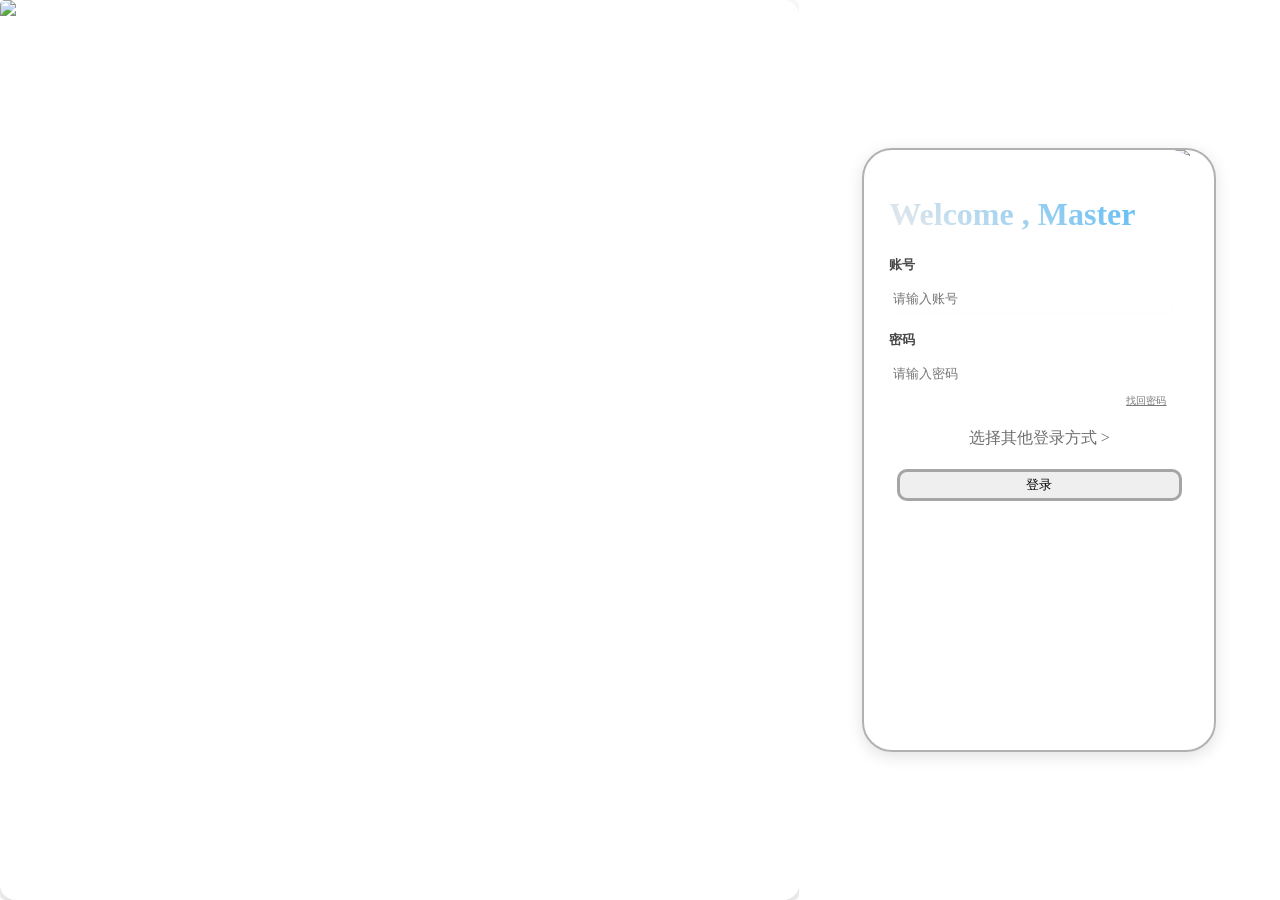
==== web-demo/index.html @ 5b2a6220 "网页设计，10月7日刘圳霖" ====
<!DOCTYPE html>
<html lang="zh-CN">
<head>
    <meta charset="UTF-8">
    <meta name="viewport" content="width=device-width, initial-scale=1.0">
    <title>简易登录界面</title>
    <!-- 引入css -->
    <link rel="stylesheet" href="style.css">
</head>
<body>

<div class="left-carousel-wrap">
        <div class="carousel-box">
            <div class="carousel-inner">
                <div class="card-item active">
                    <image class="round-img" src="/v2-c74cf86a68d6e761b72df6c3966013a4_r.jpg" mode="widthFix"></image>
                </div>
                <button class="revolve right"onclick="right()"><image class="revolve-img right" src="/切换器右.png" mode="widthFix"></image></button>
                <button class="revolve left" onclick="left()"><image class="revolve-img left" src="/切换器左.png" mode="widthFix"></image></button>
            </div>
        </div>
</div>

<div class="register-box">
    <div class="input-box">
        <div class="check-in">
            <h1>Welcome , Master</h1>
        </div>
            <div class="quary">
                <img src="/二维码.png">
            </div>
            <span class="all-title">账号</span>
            <input type="text" class="putin-box reg" placeholder="请输入账号">


            <span class="all-title">密码</span>
            <input type="text" class="putin-box pwd" placeholder="请输入密码">

            <div class="found-box">
                <span class="found-text" onclick="found()">找回密码</span>
            </div>
            
        <div class="choose-box">
            <span class="choose-text" onclick="choose-sign()">选择其他登录方式 > </span>
        </div>
        <div class="sign">
            <button class="sign-button"><span>登录</span></button>
        </div>
    </div>
</div>
    <!-- 引入js，放body末尾 -->
    <script src="script.js"></script>
</body>
</html>
---- web-demo/style.css ----
body{
    /* background简写合并，代码更短 */
    margin: 0;
    min-height: 100vh;
    display: flex;
    justify-content: flex;
}
.left-carousel-wrap {
    width: 70%;
    height: 100vh;
    display: flex;
    flex-direction: column;
    align-items: center;
    justify-content: center;
    position: relative;
}
.carousel-box {
    position: relative;
    width: 100%;
    height: 100%;
    overflow: hidden;
    border-radius: 5px;
}
.carousel-inner {
    position: relative;
    display: flex;
    width: 100%;
    transition: transform 0.4s ease-in-out;
    height: 100%;
}
.card-item {
    position: relative;
    flex-shrink: 0;
    width: 100%;
    height: 100%;
    background: rgba(255,255,255,0.92);
    border-radius:16px;
    box-shadow: 0 10px 30px rgba(0,0,0,0.2);
}
.round-img{
    width: 100%;
    display: flex;
    align-items: center;
    margin: 0;
    justify-content: center;
    min-height: 100vh;
}
.revolve{
    position: absolute;
    top: 50%;
    transform: translateY(-50%);
    width: 40px;
    height: 40px;
    border-radius: 50%;
    border:none;
    overflow: hidden;
    opacity: 0;
    transition: 0.3s;
}
.right{
    right: 10px;
}
.left{
    left: 10px;
}

.revolve:hover{
    opacity: 0.7;
}

.revolve-img{
    width: 100%;
    height: 100%;
    object-fit: cover;
}
.revolve-img.right{
    right: 10px;
}
.revolve-img.left{
    left: 10px;
}
.register-box{
    display: flex;
    flex-direction: column;
    height: 100%;
    width: 540px;
    right: 50px;
    align-items: center;
    justify-content: center;
    min-height: 100vh;
}
.check-in{
    background: linear-gradient(45deg, rgb(233, 233, 235), rgb(69, 181, 246));
    -webkit-background-clip: text;
    color: transparent;
}

.all-title{
    font-size:small;
    font-weight: 800;
    color: rgb(72, 71, 71);
    margin:0 0 15px;
}

.input-box{
    height: 550px;
    width: 300px;
    padding: 25px;
    background-color: rgba(255,255,255,0.85);
    backdrop-filter: blur(8px);
    -webkit-backdrop-filter: blur(8px);
    border: 2px solid rgb(176, 177, 176); 
    border-radius: 30px 30px 30px 30px;
    box-shadow: 0 4px 16px rgba(0,0,0,0.12);
    transition: border-radius 0.2s ease;
    overflow: hidden;
}

.putin-box{
    width: 285px;
    height: 30px;
    margin-top: 10px;
    border: 2px solid #fffefe;
    border-radius: 7px;
    box-sizing: border-box;
    outline: none;
    transition: all 0.25s ease;
}
.putin-box:focus{
    border-color: rgb(255, 255, 255);
    box-shadow: 0 0 0 3px rgba(52, 152, 219, 0.25);
}
.putin-box.reg{
    margin-bottom: 16px;
}
.input-box:has(.quary img:hover){
    border-top-right-radius: 0;
}
.quary{
    width:  40px;
    height: 40px;
    margin-bottom: 5px;
    position: absolute;
    transition: all 0.3s ease;
    right: 0px;
    top: 0px;
}
.quary img{
    transition: all 0.3s ease;
    width: 100%;
    display: flex;
    clip-path: polygon(100% 0,0 0,100% 100%,100% 0);
    align-items: center;
    margin: 0;
    cursor: pointer;
    justify-content: center;
}
.quary:hover img{
    clip-path: polygon(0 0,100% 0,100% 100%,0 100%);
}
.sign{
    text-align: center;
    margin-top: 20px;
    margin-bottom: 10px;
}

.sign-button{
    width: 285px;
    border-radius: 10px;
    border: solid rgb(166, 165, 165);
    height: 32px;
    cursor: pointer;
    transition:all 0.25s ease ;
}
.sign-button:hover{
    
    background-color: #b2b1b1;
}
.round-card{
    height: 100%;
    width: 500px;
    background-color: #fffefe;
}
.found-box{
    font-size: x-small;
    margin-top: 5px;
    margin-left: 79%;
    color: #7c7979;
    text-decoration: underline;
}
.found-text {
  cursor: pointer;
  text-decoration: underline;
  text-decoration-color: #7c7979; /* 下划线单独颜色 */
}
.found-text:hover {
  color: #030303;
  text-decoration-color: #010101;
}
.choose-box{
    width: 100%;
    text-align: center;
    color: #706d6d;
    margin-top: 20px;
}
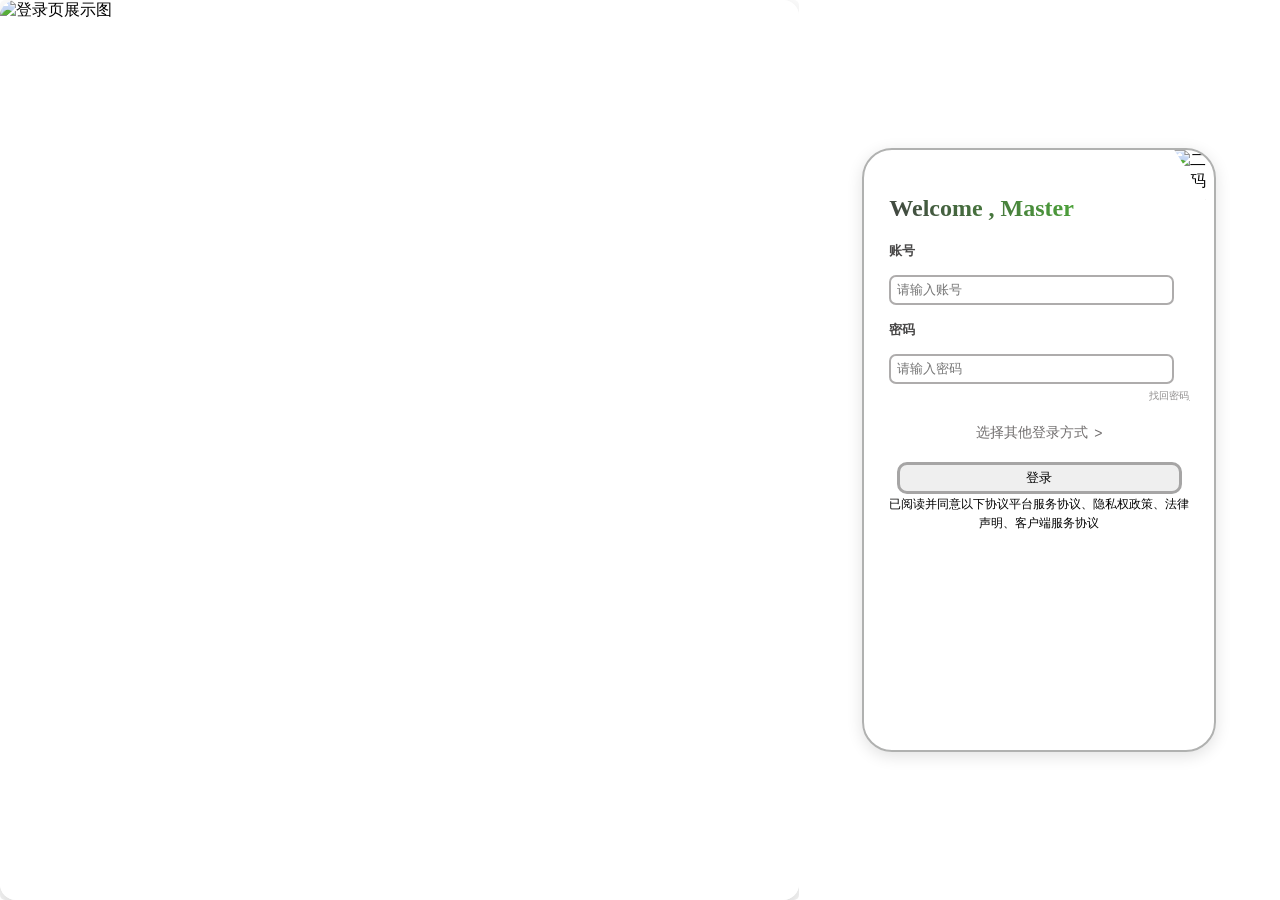
==== commit d69108c0: "登录网页练习，修改了页面交互，10月8日刘圳霖" ====
--- a/web-demo/index.html
+++ b/web-demo/index.html
@@ -9,46 +9,109 @@
 </head>
 <body>
 
-<div class="left-carousel-wrap">
+<main class="page">
+
+    <!-- ========== 左侧：轮播展示区 ========== -->
+    <section class="left-carousel-wrap" aria-label="轮播展示区">
         <div class="carousel-box">
             <div class="carousel-inner">
-                <div class="card-item active">
-                    <image class="round-img" src="/v2-c74cf86a68d6e761b72df6c3966013a4_r.jpg" mode="widthFix"></image>
-                </div>
-                <button class="revolve right"onclick="right()"><image class="revolve-img right" src="/切换器右.png" mode="widthFix"></image></button>
-                <button class="revolve left" onclick="left()"><image class="revolve-img left" src="/切换器左.png" mode="widthFix"></image></button>
+                <figure class="card-item active">
+                    <img class="round-img" src="/登录界面.jpg" alt="登录页展示图">
+                </figure>
+
+                <button class="revolve left" type="button" onclick="left()" aria-label="上一张">
+                    <img class="revolve-img left" src="/切换器左.png" alt="">
+                </button>
+                <button class="revolve right" type="button" onclick="right()" aria-label="下一张">
+                    <img class="revolve-img right" src="/切换器右.png" alt="">
+                </button>
             </div>
         </div>
-</div>
+    </section>
 
-<div class="register-box">
-    <div class="input-box">
-        <div class="check-in">
-            <h1>Welcome , Master</h1>
-        </div>
+    <!-- ========== 右侧：登录表单区 ========== -->
+    <section class="register-box" aria-label="登录表单区">
+        <form class="input-box" onsubmit="return false;">
             <div class="quary">
-                <img src="/二维码.png">
+                    <img src="/二维码.png" alt="二维码登录">
+                </div>
+            <!-- 头部：标题-->
+            <header class="form-header">
+                <div class="check-in">
+                    <h1>Welcome , Master</h1>
+                </div>
+                
+            </header>
+
+            <!-- 账号 -->
+            <div class="field">
+                <label class="all-title" for="account">账号</label>
+                <div class="input-wrap">
+                    <input id="account" type="text" class="putin-box reg" placeholder="请输入账号" autocomplete="username">
+                    <button class="clear-btn" type="button" aria-label="清空账号">
+                        <svg viewBox="0 0 10 10" width="8" height="8" aria-hidden="true">
+                            <line x1="2" y1="2" x2="8" y2="8"></line>
+                            <line x1="8" y1="2" x2="2" y2="8"></line>
+                        </svg>
+                    </button>
+                </div>
             </div>
-            <span class="all-title">账号</span>
-            <input type="text" class="putin-box reg" placeholder="请输入账号">
 
+            <!-- 密码 -->
+            <div class="field">
+                <label class="all-title" for="password">密码</label>
+                <div class="input-wrap">
+                    <input id="password" type="password" class="putin-box pwd" placeholder="请输入密码" autocomplete="current-password">
+                    <button class="clear-btn" type="button" aria-label="清空密码">
+                        <svg viewBox="0 0 10 10" width="8" height="8" aria-hidden="true">
+                            <line x1="2" y1="2" x2="8" y2="8"></line>
+                            <line x1="8" y1="2" x2="2" y2="8"></line>
+                        </svg>
+                    </button>
+                </div>
+            </div>
 
-            <span class="all-title">密码</span>
-            <input type="text" class="putin-box pwd" placeholder="请输入密码">
+            <!-- 找回密码 -->
+            <div class="found-box">
+                <button class="found-text" type="button" onclick="found()">找回密码</button>
+            </div>
 
-            <div class="found-box">
-                <span class="found-text" onclick="found()">找回密码</span>
+            <!-- 其他登录方式 -->
+            <div class="choose-box" id="chooseBox">
+                <button class="choose-text" type="button" onclick="chooseSign()" aria-expanded="false" aria-controls="otherLogin">
+                    选择其他登录方式 <span class="arrow">&gt;</span>
+                </button>
+
+                <!-- 展开面板：三个登录方式圆圈（换成你自己的图片即可） -->
+                <div class="other-login" id="otherLogin">
+                    <div class="other-login-inner">
+                        <button class="circle-btn" type="button" data-way="微信" onclick="pickWay(this)" title="微信登录">
+                            <img src="./微信.png" alt="微信登录">
+                        </button>
+                        <button class="circle-btn" type="button" data-way="QQ" onclick="pickWay(this)" title="QQ登录">
+                            <img src="./qq.png" alt="QQ登录">
+                        </button>
+                        <button class="circle-btn" type="button" data-way="邮箱" onclick="pickWay(this)" title="邮箱登录">
+                            <img src="./抖音.png" alt="抖音登录">
+                        </button>
+                    </div>
+                </div>
             </div>
-            
-        <div class="choose-box">
-            <span class="choose-text" onclick="choose-sign()">选择其他登录方式 > </span>
-        </div>
-        <div class="sign">
-            <button class="sign-button"><span>登录</span></button>
-        </div>
-    </div>
-</div>
-    <!-- 引入js，放body末尾 -->
-    <script src="script.js"></script>
+
+            <!-- 登录按钮 -->
+            <div class="sign">
+                <button class="sign-button" type="submit"><span>登录</span></button>
+            </div>
+            <!-- 协议勾选区 -->
+            <div class="policy-box">
+                <span class="policy-text">已阅读并同意以下协议平台服务协议、隐私权政策、法律声明、客户端服务协议</span>              
+            </div>
+        </form>
+    </section>
+
+</main>
+
+<!-- 引入js，放body末尾 -->
+<script src="script.js"></script>
 </body>
 </html>
--- a/web-demo/style.css
+++ b/web-demo/style.css
@@ -1,10 +1,24 @@
-body{
+/* ==========================================================
+   基础重置
+   ========================================================== */
+body {
     /* background简写合并，代码更短 */
     margin: 0;
     min-height: 100vh;
+}
+
+/* 页面主容器：左右两栏 */
+.page {
     display: flex;
     justify-content: flex;
-}
+    align-items: stretch;
+    width: 100%;
+    min-height: 100vh;
+}
+
+/* ==========================================================
+   左侧：轮播展示区
+   ========================================================== */
 .left-carousel-wrap {
     width: 70%;
     height: 100vh;
@@ -14,6 +28,7 @@
     justify-content: center;
     position: relative;
 }
+
 .carousel-box {
     position: relative;
     width: 100%;
@@ -21,6 +36,7 @@
     overflow: hidden;
     border-radius: 5px;
 }
+
 .carousel-inner {
     position: relative;
     display: flex;
@@ -28,58 +44,76 @@
     transition: transform 0.4s ease-in-out;
     height: 100%;
 }
+
 .card-item {
     position: relative;
     flex-shrink: 0;
     width: 100%;
     height: 100%;
+    margin: 0;                 /* figure 默认外边距清零 */
     background: rgba(255,255,255,0.92);
-    border-radius:16px;
+    border-radius: 16px;
     box-shadow: 0 10px 30px rgba(0,0,0,0.2);
-}
-.round-img{
+    overflow: hidden;
+}
+
+.round-img {
     width: 100%;
     display: flex;
     align-items: center;
     margin: 0;
     justify-content: center;
     min-height: 100vh;
-}
-.revolve{
+    object-fit: cover;
+}
+
+/* 左右切换按钮 */
+.revolve {
     position: absolute;
     top: 50%;
     transform: translateY(-50%);
     width: 40px;
     height: 40px;
     border-radius: 50%;
-    border:none;
+    border: none;
+    padding: 0;
     overflow: hidden;
     opacity: 0;
+    cursor: pointer;
     transition: 0.3s;
-}
-.right{
+    z-index: 2;                /* 保证按钮压在图片之上 */
+}
+
+.right {
     right: 10px;
 }
-.left{
+
+.left {
     left: 10px;
 }
 
-.revolve:hover{
+.revolve:hover {
     opacity: 0.7;
 }
 
-.revolve-img{
+.revolve-img {
     width: 100%;
     height: 100%;
     object-fit: cover;
 }
-.revolve-img.right{
+
+.revolve-img.right {
     right: 10px;
 }
-.revolve-img.left{
+
+.revolve-img.left {
     left: 10px;
 }
-.register-box{
+
+/* ==========================================================
+   右侧：登录表单区
+   ========================================================== */
+.register-box {
     display: flex;
     flex-direction: column;
     height: 100%;
@@ -89,55 +123,125 @@
     justify-content: center;
     min-height: 100vh;
 }
-.check-in{
-    background: linear-gradient(45deg, rgb(233, 233, 235), rgb(69, 181, 246));
-    -webkit-background-clip: text;
-    color: transparent;
-}
-
-.all-title{
-    font-size:small;
-    font-weight: 800;
-    color: rgb(72, 71, 71);
-    margin:0 0 15px;
-}
-
-.input-box{
-    height: 550px;
+
+.input-box {
+    position: relative;        /* 作为 .quary 角标的定位基准 */
+    min-height: 550px;         /* 改 min-height：面板展开时容器跟着长高，不会被 overflow 裁掉 */
+    height: auto;
     width: 300px;
     padding: 25px;
     background-color: rgba(255,255,255,0.85);
     backdrop-filter: blur(8px);
     -webkit-backdrop-filter: blur(8px);
-    border: 2px solid rgb(176, 177, 176); 
+    border: 2px solid rgb(176, 177, 176);
     border-radius: 30px 30px 30px 30px;
     box-shadow: 0 4px 16px rgba(0,0,0,0.12);
     transition: border-radius 0.2s ease;
     overflow: hidden;
 }
 
-.putin-box{
+/* 表单头部 */
+.form-header {
+    position: relative;
+    z-index: 1;
+}
+
+.check-in {
+    background: linear-gradient(45deg, rgb(65, 65, 66), rgb(83, 223, 52));
+    -webkit-background-clip: text;
+    color: transparent;
+}
+
+/* 表单字段分组 */
+.field {
+    position: relative;
+    z-index: 1;
+}
+
+.all-title {
+    display: block;            /* label 独占一行，保证与输入框上下对齐 */
+    font-size: 13.4px;
+    font-weight: 800;
+    color: rgb(72, 71, 71);
+    margin: 0 0 15px;
+}
+
+.input-wrap {
+    position: relative;
+    display: block;
+}
+
+.putin-box {
+    padding-left: 6px;
+    display: flex;
     width: 285px;
     height: 30px;
-    margin-top: 10px;
-    border: 2px solid #fffefe;
+    padding-right: 28px;       /* 右侧留出清除按钮的位置，文字不会被压住 */
+    border: 2px solid #aeacac;
     border-radius: 7px;
     box-sizing: border-box;
     outline: none;
     transition: all 0.25s ease;
 }
-.putin-box:focus{
+
+/* 清除按钮：默认缩着隐藏，有输入内容时弹出来 */
+.clear-btn {
+    position: absolute;
+    right: 20px;
+    width: 18px;
+    top: 15px;
+    height: 18px;
+    border-radius: 50%;
+    border: none;
+    padding: 0;
+    display: flex;
+    align-items: center;
+    justify-content: center;
+    background: rgba(36, 35, 35, 0.303);
+    color: #ffffff;
+    cursor: pointer;
+    opacity: 0;
+    pointer-events: none;                        /* 隐藏时不可点 */
+    transform: translateY(-50%) scale(0.5);
+    transition:
+        opacity 0.2s ease,
+        transform 0.28s cubic-bezier(0.34, 1.56, 0.64, 1),
+        background-color 0.2s ease;
+}
+
+.clear-btn svg line {
+    stroke: currentColor;
+    stroke-width: 1.8;
+    stroke-linecap: round;
+}
+
+/* 有内容 → 弹出 */
+.input-wrap.has-text .clear-btn {
+    opacity: 1;
+    pointer-events: auto;
+    transform: translateY(-50%) scale(1);
+}
+
+.clear-btn:hover {
+    background: rgba(0, 0, 0, 0.42);
+}
+
+.putin-box:focus {
     border-color: rgb(255, 255, 255);
-    box-shadow: 0 0 0 3px rgba(52, 152, 219, 0.25);
-}
-.putin-box.reg{
+    box-shadow: 0 0 0 3px rgba(2, 2, 2, 0.522);
+}
+
+.putin-box.reg {
     margin-bottom: 16px;
 }
-.input-box:has(.quary img:hover){
+
+/* 右上角二维码角标 */
+.input-box:has(.quary img:hover) {
     border-top-right-radius: 0;
 }
-.quary{
-    width:  40px;
+
+.quary {
+    width: 40px;
     height: 40px;
     margin-bottom: 5px;
     position: absolute;
@@ -145,7 +249,8 @@
     right: 0px;
     top: 0px;
 }
-.quary img{
+
+.quary img {
     transition: all 0.3s ease;
     width: 100%;
     display: flex;
@@ -155,51 +260,212 @@
     cursor: pointer;
     justify-content: center;
 }
-.quary:hover img{
+
+.quary:hover img {
     clip-path: polygon(0 0,100% 0,100% 100%,0 100%);
 }
-.sign{
+
+/* ==========================================================
+   底部操作区
+   ========================================================== */
+.found-box {
+    display: flex;             /* 用 flex 右对齐，替代原来的 margin-left:79% */
+    justify-content: flex-end;
+    font-size: x-small;
+    margin-top: 5px;
+    text-decoration: underline;
+}
+
+.found-text {
+    /* button 标签重置，保持与原来 span 一致的观感 */
+    font: inherit;
+    background: none;
+    border: none;
+    padding: 0;
+    cursor: pointer;
+    color:#908e8e;
+    text-decoration: underline;
+    text-decoration-color:white; /* 下划线单独颜色 */
+}
+
+.found-text:hover {
+    color: #0e0d0d;
+    text-decoration-color: #010101;
+}
+
+/* ==========================================================
+   其他登录方式：点击丝滑展开三个圆圈
+   ========================================================== */
+.choose-box {
+    width: 100%;
+    text-align: center;
+    color: #706d6d;
+    margin-top: 20px;
+}
+
+/* 触发按钮 */
+.choose-text {
+    font-size: 14px;
+    background: none;
+    border: none;
+    padding: 0;
+    color: inherit;
+    cursor: pointer;
+    display: inline-flex;
+    align-items: center;
+    justify-content: center;
+    gap: 4px;
+}
+
+.choose-text:hover {
+    color: #030303;
+}
+
+/* 箭头：展开时旋转 90° */
+.arrow {
+    display: inline-block;
+    margin-left: 2px;
+    transition: transform 0.35s cubic-bezier(0.22, 0.61, 0.36, 1);
+}
+
+.choose-box.is-open .arrow {
+    transform: rotate(90deg);
+}
+
+/* 展开面板：grid 0fr → 1fr 实现高度丝滑过渡 */
+.other-login {
+    display: grid;
+    grid-template-rows: 0fr;
+    opacity: 0;
+    transition:
+        grid-template-rows 0.45s cubic-bezier(0.22, 0.61, 0.36, 1),
+        opacity 0.3s ease;
+}
+
+.choose-box.is-open .other-login {
+    grid-template-rows: 1fr;
+    opacity: 1;
+}
+
+.other-login-inner {
+    min-height: 0;             /* grid 0fr 生效的关键 */
+    overflow: hidden;
+    display: flex;
+    justify-content: center;
+    align-items: center;
+    gap: 22px;                 /* 三个圆圈横向排列 */
+    padding-top: 0;            /* 收起时不能有 padding，否则残留 16px 空白 */
+    transition: padding-top 0.45s cubic-bezier(0.22, 0.61, 0.36, 1);
+}
+
+.choose-box.is-open .other-login-inner {
+    padding-top: 16px;         /* 只在展开时才有上间距 */
+}
+
+/* 圆圈：收起时缩在上方，展开后依次弹入 */
+.circle-btn {
+    flex: 0 0 auto;
+    width: 46px;
+    height: 46px;
+    border-radius: 50%;
+    border: 2px solid rgb(255, 255, 255);
+    background: rgba(255, 255, 255, 0.9);
+    color: #706d6d;
+    padding: 0;
+    cursor: pointer;
+    display: flex;
+    align-items: center;
+    justify-content: center;
+    opacity: 0;
+    transform: translateY(-10px) scale(0.7);
+    will-change: transform, opacity;   /* 提前提升为合成层，动画更顺滑 */
+    transition:
+        opacity 0.3s ease,
+        transform 0.45s cubic-bezier(0.34, 1.56, 0.64, 1),
+        background-color 0.25s ease,
+        border-color 0.25s ease,
+        color 0.25s ease;
+}
+
+/* 图片加载失败时：圆圈内显示文字占位（便于排查路径，也不会是空白圆圈） */
+.circle-btn .fallback {
+    font-size: 13px;
+    font-weight: 700;
+    line-height: 1;
+}
+
+/* 圆圈内的图片（三种登录方式图标） */
+.circle-btn img {
+    width: 60%;
+    height: 60%;
+    object-fit: contain;       /* 图片不变形，完整显示 */
+    display: block;
+    pointer-events: none;      /* 点击穿透到按钮，避免误触图片拖拽 */
+    border-radius: 50%;
+    transition: transform 0.25s ease;
+}
+
+.choose-box.is-open .circle-btn {
+    opacity: 1;
+    transform: translateY(0) scale(1);
+}
+
+/* 依次弹入（错峰） */
+.choose-box.is-open .circle-btn:nth-child(1) { transition-delay: 0.08s; }
+.choose-box.is-open .circle-btn:nth-child(2) { transition-delay: 0.16s; }
+.choose-box.is-open .circle-btn:nth-child(3) { transition-delay: 0.24s; }
+
+/* 悬停：上浮 + 底色变灰 + 图标微微放大 */
+.circle-btn:hover {
+    background-color: #b2b1b1;
+    border-color: #b2b1b1;
+    color: #ffffff;
+    transform: translateY(-3px) scale(1.12);
+}
+
+.circle-btn:hover img {
+    transform: scale(1.12);    /* 图标跟着放大一点，反馈更明显 */
+}
+
+/* 图片加载失败时不显示破图图标 */
+.circle-btn img[hidden] {
+    display: none;
+}
+
+/* 登录按钮 */
+.sign {
     text-align: center;
     margin-top: 20px;
     margin-bottom: 10px;
 }
 
-.sign-button{
+.sign-button {
     width: 285px;
     border-radius: 10px;
     border: solid rgb(166, 165, 165);
     height: 32px;
     cursor: pointer;
-    transition:all 0.25s ease ;
-}
-.sign-button:hover{
+    transition: all 0.25s ease;
+}
+
+.sign-button:hover {
+    background-color: #b2b1b1;
+}
+.policy-box{
+    position: relative;
+    bottom: 10px;
+    text-align: center;
+    align-items: center;
+}
+.policy-text{
+    font-size: 12px;
     
-    background-color: #b2b1b1;
-}
-.round-card{
+}
+/* ==========================================================
+   预留样式
+   ========================================================== */
+.round-card {
     height: 100%;
     width: 500px;
     background-color: #fffefe;
 }
-.found-box{
-    font-size: x-small;
-    margin-top: 5px;
-    margin-left: 79%;
-    color: #7c7979;
-    text-decoration: underline;
-}
-.found-text {
-  cursor: pointer;
-  text-decoration: underline;
-  text-decoration-color: #7c7979; /* 下划线单独颜色 */
-}
-.found-text:hover {
-  color: #030303;
-  text-decoration-color: #010101;
-}
-.choose-box{
-    width: 100%;
-    text-align: center;
-    color: #706d6d;
-    margin-top: 20px;
-}
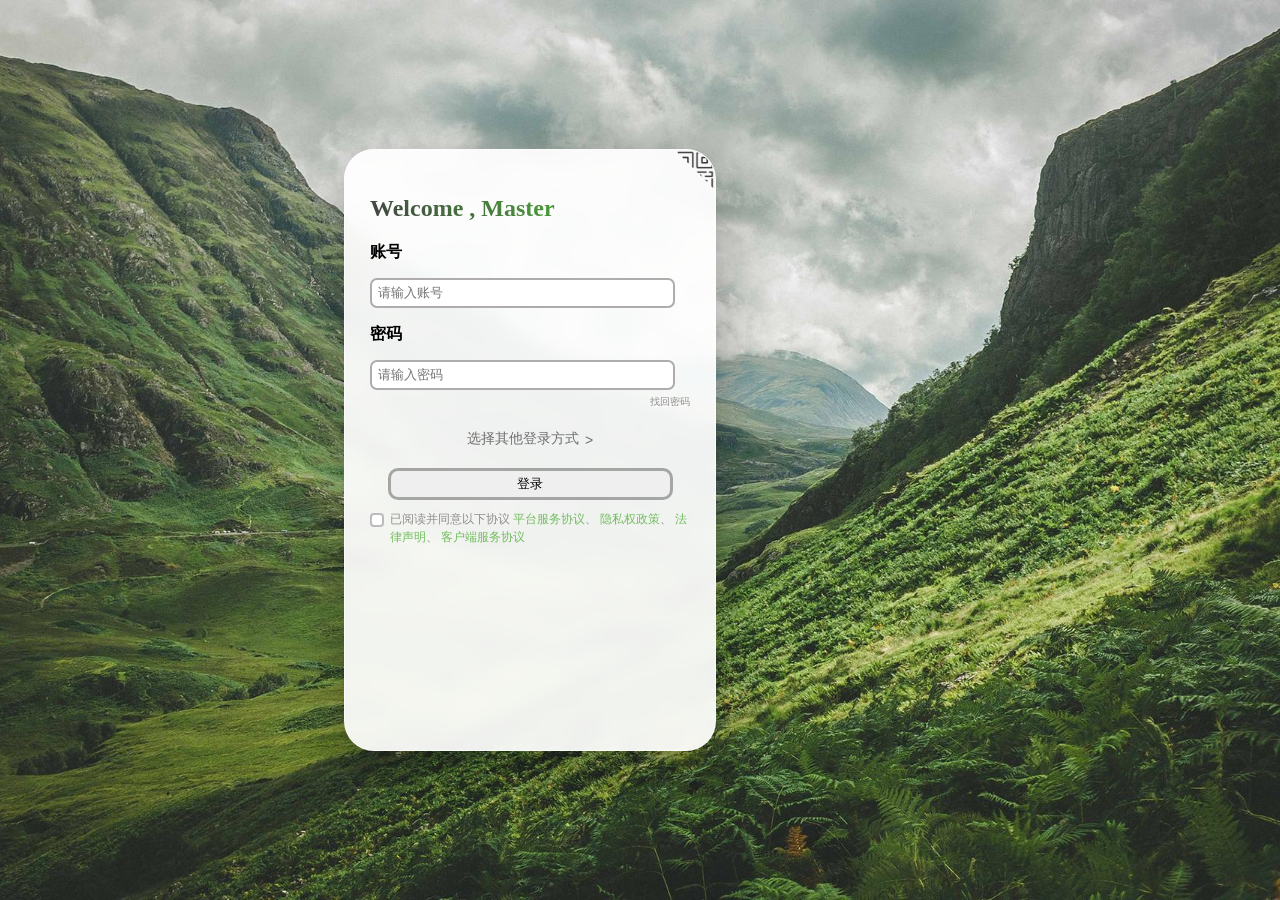
==== commit 3e2abf01: "登录网页练习，优化页面布局，添加登录界面对应功能，10月8日刘圳霖" ====
--- a/web-demo/index.html
+++ b/web-demo/index.html
@@ -16,14 +16,14 @@
         <div class="carousel-box">
             <div class="carousel-inner">
                 <figure class="card-item active">
-                    <img class="round-img" src="/登录界面.jpg" alt="登录页展示图">
+                    <img class="round-img" src="./img/登录界面.jpg" alt="登录页展示图">
                 </figure>
 
                 <button class="revolve left" type="button" onclick="left()" aria-label="上一张">
-                    <img class="revolve-img left" src="/切换器左.png" alt="">
+                    <img class="revolve-img left" src="./img/切换器左.png" alt="">
                 </button>
                 <button class="revolve right" type="button" onclick="right()" aria-label="下一张">
-                    <img class="revolve-img right" src="/切换器右.png" alt="">
+                    <img class="revolve-img right" src="./img/切换器右.png" alt="">
                 </button>
             </div>
         </div>
@@ -33,7 +33,7 @@
     <section class="register-box" aria-label="登录表单区">
         <form class="input-box" onsubmit="return false;">
             <div class="quary">
-                    <img src="/二维码.png" alt="二维码登录">
+                    <img src="./img/二维码.png" alt="二维码登录">
                 </div>
             <!-- 头部：标题-->
             <header class="form-header">
@@ -86,13 +86,13 @@
                 <div class="other-login" id="otherLogin">
                     <div class="other-login-inner">
                         <button class="circle-btn" type="button" data-way="微信" onclick="pickWay(this)" title="微信登录">
-                            <img src="./微信.png" alt="微信登录">
+                            <img src="./img/微信.png" alt="微信登录">
                         </button>
                         <button class="circle-btn" type="button" data-way="QQ" onclick="pickWay(this)" title="QQ登录">
-                            <img src="./qq.png" alt="QQ登录">
+                            <img src="./img/qq.png" alt="QQ登录">
                         </button>
-                        <button class="circle-btn" type="button" data-way="邮箱" onclick="pickWay(this)" title="邮箱登录">
-                            <img src="./抖音.png" alt="抖音登录">
+                        <button class="circle-btn" type="button" data-way="抖音" onclick="pickWay(this)" title="抖音登录">
+                            <img src="./img/抖音.png" alt="抖音登录">
                         </button>
                     </div>
                 </div>
@@ -103,9 +103,21 @@
                 <button class="sign-button" type="submit"><span>登录</span></button>
             </div>
             <!-- 协议勾选区 -->
-            <div class="policy-box">
-                <span class="policy-text">已阅读并同意以下协议平台服务协议、隐私权政策、法律声明、客户端服务协议</span>              
-            </div>
+             <div class="policy" id="policy">
+                <label class="policy-box">
+                    <input type="checkbox" class="agree-btn">
+                    <span class="cb-visual">✓
+                        
+                    </span>
+                    <span class="policy-text">
+                        已阅读并同意以下协议
+                        <span style="color: rgb(115, 189, 94);">平台服务协议</span>、
+                        <span style="color: rgb(115, 189, 94);">隐私权政策</span>、
+                        <span style="color: rgb(115, 189, 94);">法律声明</span>、
+                        <span style="color: rgb(115, 189, 94);">客户端服务协议</span>
+                    </span>              
+                </label>
+             </div>
         </form>
     </section>
 
--- a/web-demo/style.css
+++ b/web-demo/style.css
@@ -20,13 +20,13 @@
    左侧：轮播展示区
    ========================================================== */
 .left-carousel-wrap {
-    width: 70%;
+    width: 100%;
     height: 100vh;
     display: flex;
     flex-direction: column;
     align-items: center;
     justify-content: center;
-    position: relative;
+    position: absolute;
 }
 
 .carousel-box {
@@ -34,7 +34,6 @@
     width: 100%;
     height: 100%;
     overflow: hidden;
-    border-radius: 5px;
 }
 
 .carousel-inner {
@@ -52,7 +51,6 @@
     height: 100%;
     margin: 0;                 /* figure 默认外边距清零 */
     background: rgba(255,255,255,0.92);
-    border-radius: 16px;
     box-shadow: 0 10px 30px rgba(0,0,0,0.2);
     overflow: hidden;
 }
@@ -114,11 +112,12 @@
    右侧：登录表单区
    ========================================================== */
 .register-box {
+    position: absolute;
     display: flex;
     flex-direction: column;
     height: 100%;
     width: 540px;
-    right: 50px;
+    right: 480px;
     align-items: center;
     justify-content: center;
     min-height: 100vh;
@@ -128,14 +127,14 @@
     position: relative;        /* 作为 .quary 角标的定位基准 */
     min-height: 550px;         /* 改 min-height：面板展开时容器跟着长高，不会被 overflow 裁掉 */
     height: auto;
-    width: 300px;
+    width: 320px;
     padding: 25px;
-    background-color: rgba(255,255,255,0.85);
+    background: rgba(255, 255, 255, 0.92);
     backdrop-filter: blur(8px);
     -webkit-backdrop-filter: blur(8px);
-    border: 2px solid rgb(176, 177, 176);
+    border: 1px solid rgba(255, 255, 255, 0.6);   
     border-radius: 30px 30px 30px 30px;
-    box-shadow: 0 4px 16px rgba(0,0,0,0.12);
+    box-shadow: 0 20px 60px rgba(0, 0, 0, 0.35);
     transition: border-radius 0.2s ease;
     overflow: hidden;
 }
@@ -160,9 +159,10 @@
 
 .all-title {
     display: block;            /* label 独占一行，保证与输入框上下对齐 */
-    font-size: 13.4px;
+    font-size: 16px;
     font-weight: 800;
-    color: rgb(72, 71, 71);
+    color: rgb(0, 0, 0);
+    width: fit-content;
     margin: 0 0 15px;
 }
 
@@ -174,7 +174,7 @@
 .putin-box {
     padding-left: 6px;
     display: flex;
-    width: 285px;
+    width: 305px;
     height: 30px;
     padding-right: 28px;       /* 右侧留出清除按钮的位置，文字不会被压住 */
     border: 2px solid #aeacac;
@@ -228,8 +228,9 @@
 
 .putin-box:focus {
     border-color: rgb(255, 255, 255);
-    box-shadow: 0 0 0 3px rgba(2, 2, 2, 0.522);
-}
+    box-shadow: 0 0 0 2px rgb(3, 3, 3);
+}
+
 
 .putin-box.reg {
     margin-bottom: 16px;
@@ -323,6 +324,8 @@
 
 /* 箭头：展开时旋转 90° */
 .arrow {
+    position: relative;
+    top: 1.4px;
     display: inline-block;
     margin-left: 2px;
     transition: transform 0.35s cubic-bezier(0.22, 0.61, 0.36, 1);
@@ -417,8 +420,7 @@
 
 /* 悬停：上浮 + 底色变灰 + 图标微微放大 */
 .circle-btn:hover {
-    background-color: #b2b1b1;
-    border-color: #b2b1b1;
+    border-color: #1d1d1d;
     color: #ffffff;
     transform: translateY(-3px) scale(1.12);
 }
@@ -449,17 +451,64 @@
 }
 
 .sign-button:hover {
-    background-color: #b2b1b1;
-}
-.policy-box{
-    position: relative;
-    bottom: 10px;
-    text-align: center;
-    align-items: center;
-}
+    background-color: #070707;
+    color: white;
+    border:#010101;
+}
+.policy-box {
+    display: inline-flex;
+    align-items: flex-start;
+    gap: 6px;
+    line-height: 1.5;
+}
+.policy.shake {
+    animation: policyShake 0.4s ease;
+    border: 1.5px solid #e74c3c;
+    padding: 6px 8px;
+}
+
+@keyframes policyShake {
+    0%, 100% { transform: translateX(0); }
+    20% { transform: translateX(-6px); }
+    40% { transform: translateX(6px); }
+    60% { transform: translateX(-4px); }
+    80% { transform: translateX(4px); }
+}
+
 .policy-text{
     font-size: 12px;
-    
+    color: #908e8e;
+}
+.agree-btn {
+    position: absolute;
+    opacity: 0;
+    width: 10px;
+    height: 10px;
+    margin: 0;
+    cursor: pointer;
+}
+.cb-visual {
+    color: #fff;
+    font-size: 12px;
+    display: inline-flex;
+    align-items: center;
+    justify-content: center;
+    width: 10px;
+    height: 10px;
+    border: 2px solid #bbb;
+    border-radius: 4px;
+    background: #fff;
+    transition: all 0.25s ease;
+    flex-shrink: 0;
+    margin-top: 3px;
+}
+
+.agree-btn:checked +.cb-visual {
+    background: rgb(115, 189, 94);
+    border-color: rgb(115, 189, 94);
+}
+.agree-btn:focus-visible + .cb-visual {
+    box-shadow: 0 0 0 3px rgba(115, 189, 94, 0.35);
 }
 /* ==========================================================
    预留样式
